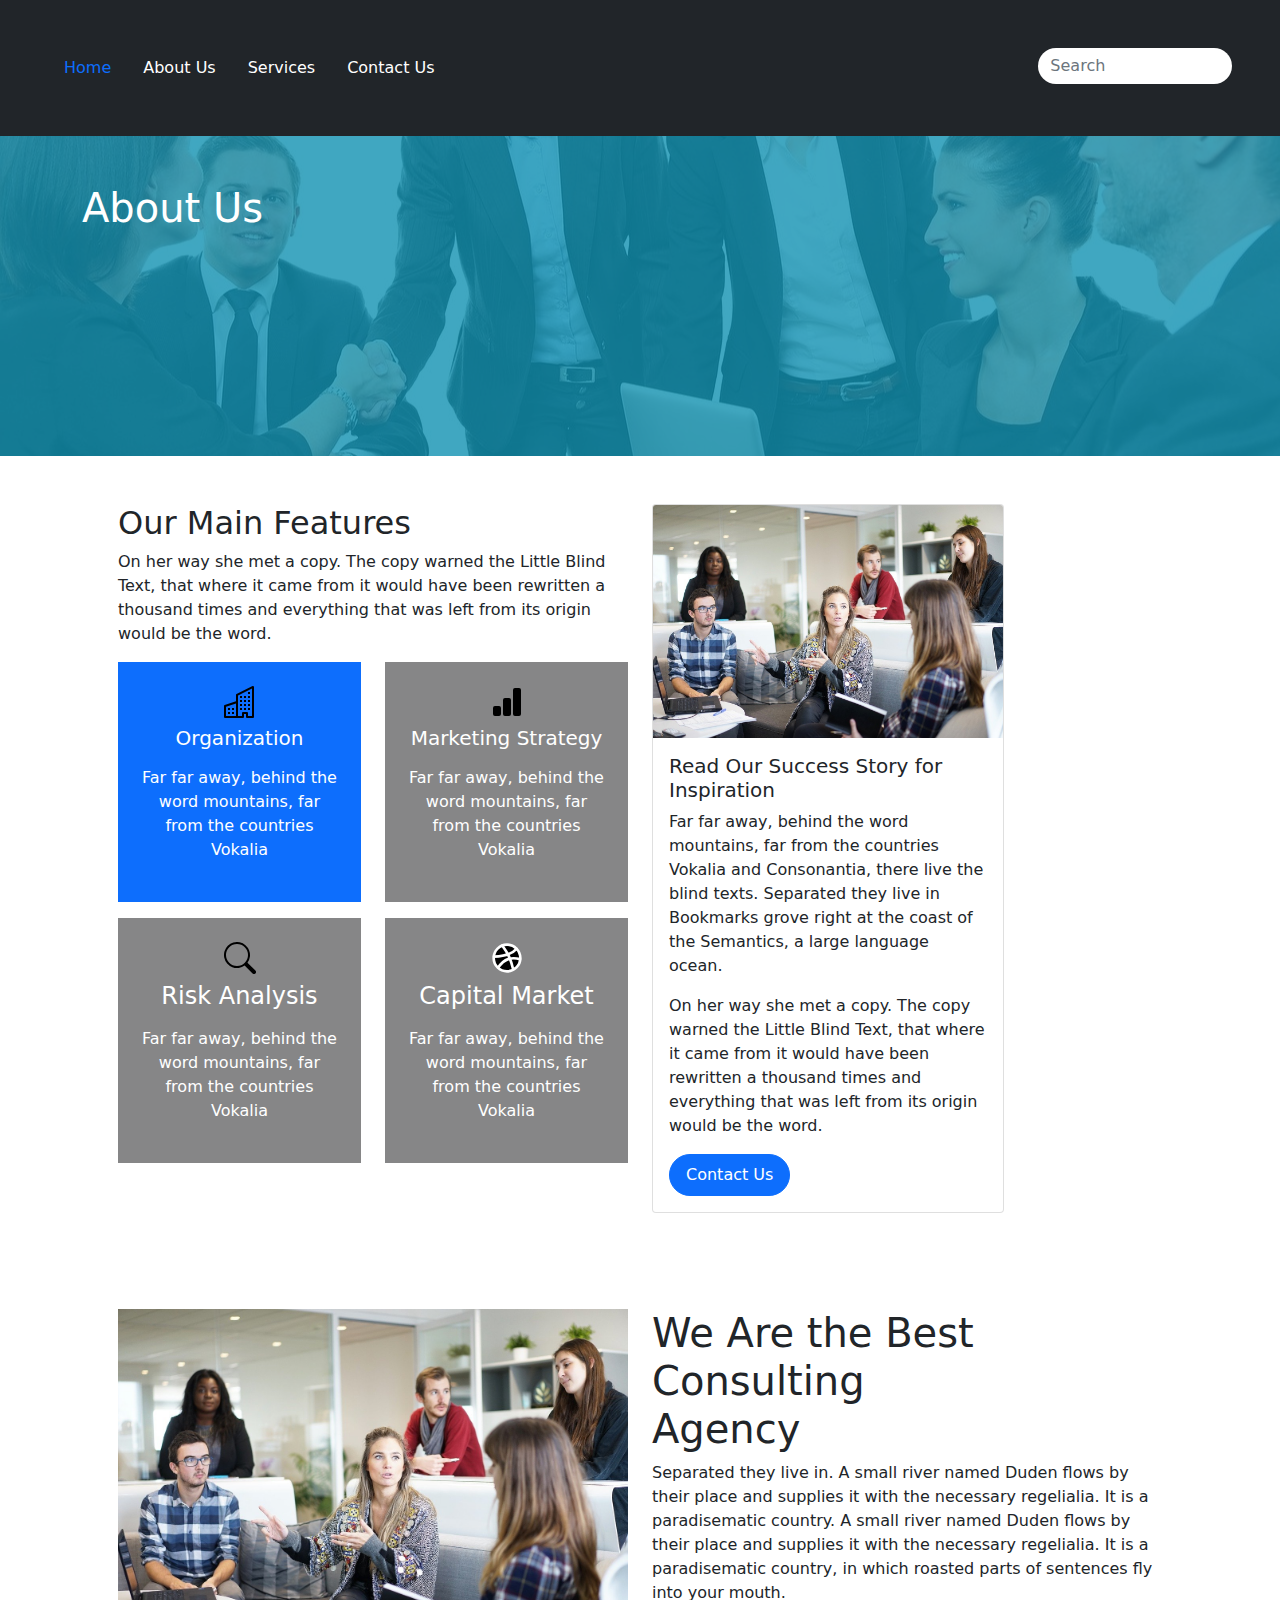
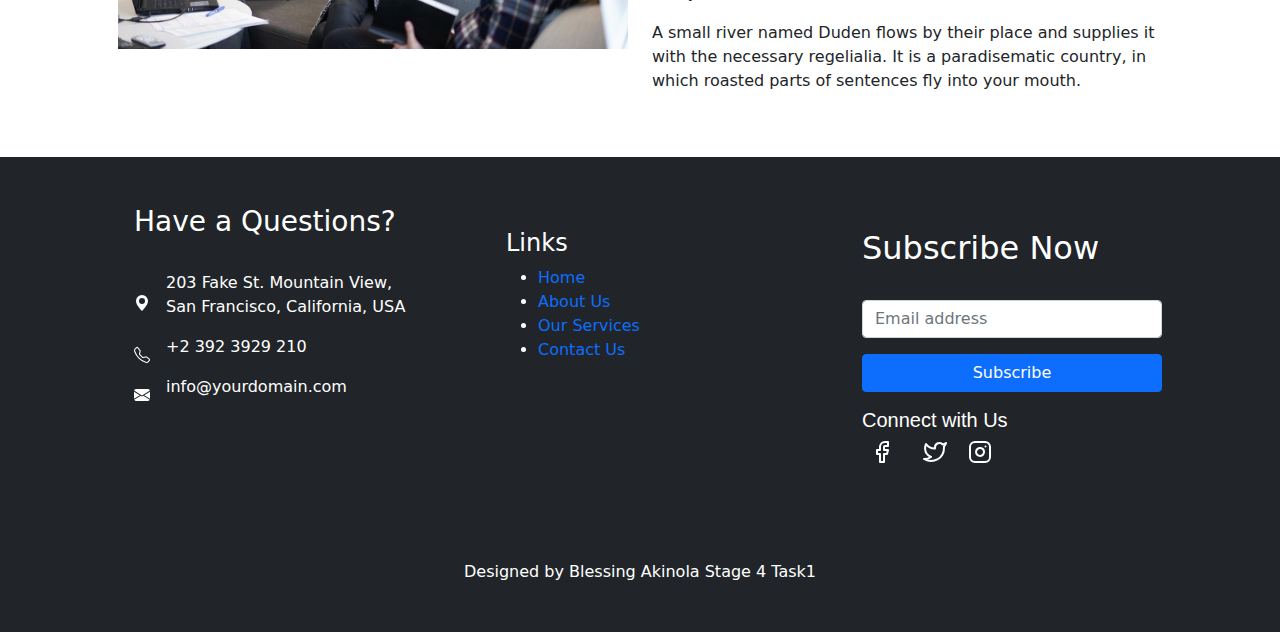
==== about.html @ a974cfd7 "Stage4 Task7" ====
<!DOCTYPE html>
<html lang="en">
<head>
    <meta charset="UTF-8">
    <meta http-equiv="X-UA-Compatible" content="IE=edge">
    <meta name="viewport" content="width=device-width, initial-scale=1.0">
    <link rel="stylesheet" href="./css/bootstrap.min.css">
    <link rel="stylesheet" href="./css/style.css">
    <title>Strakins Consult</title>
</head>
<body>
    <header>
        <div class="bg-dark d-flex p-5">
            <nav class="nav container">
              <a class="nav-link active" aria-current="page" href="index.html">Home</a>
              <a class="nav-link text-white" href="about.html">About Us</a>
              <a class="nav-link text-white" href="sevices.html">Services</a>
              <a class="nav-link text-white" href="contact.html">Contact Us</a>    
            </nav>
            <form class="">
              <input class="form-control me-2 border-0 rounded-pill" type="search" placeholder="Search" aria-label="Search">
            </form>
          </div>
    </header>
    <section class="services-hero">
        <div class="container">
          <div class="col-md-6 col-lg-6">
            <h4 class="fs-1 text-white align-middle pt-5">About Us</h4>          
          </div>
        </div>  
    </section>
    <section>
        <div class="container p-5">
            <div class="row">
              <div class="col-12 col-md-6 col-lg-6">
                <h2>Our Main Features</h2>
                <p>On her way she met a copy. The copy warned the Little Blind Text, that where it came 
                from it would have been rewritten a thousand times and everything that was left from 
                its origin would be the word.</p>
                <div class="row">
                    <div class="col-12 col-md-6 col-lg-6 pb-3">
                        <div class="bg-primary p-4 text-white text-center ">
                            <img src="./img/building.svg" alt="Office">
                            <h3 class="pt-2 fs-5">Organization</h3>
                            <p class="pt-2">Far far away, behind the word mountains, far from the countries Vokalia</p>
                        </div>
                    </div>
                    <div class="col-12 col-md-6 col-lg-6 pb-3">
                        <div class="back1 p-4 text-white text-center ">
                            <img src="./img/bar-chart-fill.svg" alt="Office">
                            <h3 class="pt-2 fs-5">Marketing Strategy</h3>
                            <p class="pt-2">Far far away, behind the word mountains, far from the countries Vokalia</p>
                        </div>
                    </div>
                </div>
                <div class="row">
                    <div class="col-12 col-md-6 col-lg-6 pb-3">
                        <div class="back1 p-4 text-white text-center ">
                            <img src="./img/search.svg" alt="Office">
                            <h3 class="pt-2 fs-4">Risk Analysis</h3>
                            <p class="pt-2">Far far away, behind the word mountains, far from the countries Vokalia</p>
                        </div>
                    </div>
                    <div class="col-12 col-md-6 col-lg-6 pb-3">
                        <div class="back1 p-4 text-white text-center ">
                            <img src="./img/dribbble.svg" alt="Office">
                            <h3 class="pt-2 fs-4">Capital Market</h3>
                            <p class="pt-2">Far far away, behind the word mountains, far from the countries Vokalia</p>
                        </div>
                    </div>
                </div>
              </div>
              <div class="col-12 col-md-6 col-lg-6"> 
                <div class="">
                    <div class="card" style="width: 22rem;">
                        <img src="./img/meeting.jpg" class="card-img-top align-center" alt="Meeting">
                        <div class="card-body">
                            <h5 class="card-title">Read Our Success Story for Inspiration</h5>
                            <p class="card-text fs-6">Far far away, behind the word mountains, far from
                            the countries Vokalia and Consonantia, there live 
                            the blind texts. Separated they live in Bookmarks 
                            grove right at  the coast of the Semantics, a large language ocean.</p>
                            <p>On her way she met a copy. The copy warned the Little Blind Text, that where it came from it would have been rewritten a thousand times and everything that was left from its origin would be the word.</p>
                            <a href="#" class="btn btn-primary rounded-pill btn-lg fs-6">Contact Us</a>
                            </div>
                          </div>
                    </div>
              </div>
          </div>
    </section> 
    <section class="container p-5">
        <div class="row">
            <div class="col-12 col-md-6 col-lg-6">
                <img src="./img/meeting.jpg" alt="" class="img-fluid">
            </div>
            <div class="col-12 col-md-6 col-lg-6">
                <h3 class="fs-1">We Are the Best Consulting <br> Agency</h3>
                <p>Separated they live in. A small river named Duden flows by their place and supplies it with the necessary regelialia. It is a paradisematic country. A small river named Duden flows by their place and supplies it with the necessary regelialia. It is a paradisematic country, in which roasted parts of sentences fly into your mouth.</p>
                <p>A small river named Duden flows by their place and supplies it with the necessary regelialia. It is a paradisematic country, in which roasted parts of sentences fly into your mouth.</p>
            </div>
        </div>
    </section>
    <footer class="bg-dark">
        <div class="container p-5">
          <div class="row">
            <div class="col-12 col-md-4 col-lg-4 text-white mx-3">
              <h3 class="pb-4">Have a Questions?</h3>
              <div class="d-flex">
                <img src="./img/locator.svg" alt="" class="img-fliud">
                <p class="mx-3 fs-6">	203 Fake St. Mountain View, <br> San Francisco, California, USA</p>
              </div>
              <div class="d-flex ">
                <img src="./img/telephone.svg" alt="" class="img-fliud">
                <p class="mx-3 fs-6">+2 392 3929 210</p>
              </div>
              <div class="d-flex">
                <img src="./img/email2.svg" alt="" class="img-fliud">
                <p class="mx-3 fs-6">	info@yourdomain.com</p>
              </div>
            </div>
            <div class="col-12 col-md-4 col-lg-4 text-white pt-4">
              <h4>Links</h4>
              <ul class="">
                <li><a href="index.html" class="text-decoration-none">Home</a></li>
                <li><a href="about.html" class="text-decoration-none">About Us</a></li>
                <li><a href="sevices.html"class="text-decoration-none">Our Services</a></li>
                <li><a href="contact.html" class="text-decoration-none">Contact Us</a></li>
              </ul>
            </div>
            <div class="col pt-4">
              <h3 class="text-white fs-2">Subscribe Now</h3>
              <form>
                <div class="mb-3">
                  <label for="exampleInputEmail1" class="form-label"></label>
                  <input type="email" class="form-control" id="exampleInputEmail1" aria-describedby="emailHelp" placeholder="Email address">
                 </div>
                <button type="submit" class="btn btn-primary w-100">Subscribe</button>
              </form>
              <div class="socail-icons">
                 <div class="pt-3">
                     <h5 class="text-white fonts"> Connect with Us</h5>
                 </div>
                 <div>
                    <img src="./img/facebook.svg" alt="facebook" class="mx-2">
                    <img src="./img/twitter.svg" alt="twitter" class="mx-3">
                    <img src="./img/instagram.svg" alt="instagram">
                 </div> 
            </div>
            </div>
          </div>
        </div>
        <div class="container text-center p-5">
          <a href="#" class="text-decoration-none text-white fs-6">Designed by Blessing Akinola Stage 4 Task1</a>
        </div>
      </footer>

</body>
---- css/style.css ----
*{
    margin: 0;
    padding: 0;
    box-sizing: border-box;
}



.hero {
    background-image: url(../img/consult2.jpg);
    background-position: center;
    background-repeat: no-repeat;
    background-size: cover;
}
.services-hero {
    background-image: url(../img/people4.jpg);
    box-shadow: inset 0 0 0 2000px rgba(16, 145, 177, 0.8);
    background-position: center;
    background-repeat: no-repeat;
    background-size: cover;
    height: 20rem;
}
.hero-text {
    padding-top: 8rem;
}
.button {
    padding: 10px 30px;
    margin-top: 1rem;
}

.main-features {
    padding: 7rem;
}
.back1{
    background-color: #19191a86;
}
.back1:hover {
    background-color: #0D6EFD;
    color: white;
}
.base1 {
    width: 70%;
}

.testimony {
    background-image: url(../img/meeting3.jpg);
    box-shadow: inset 0 0 0 2000px rgba(50, 19, 190, 0.5);
    background-position: center;
    background-repeat: no-repeat;
    background-size: cover;
    
}
.change-my-color {
    fill: #0D6EFD;
}
.back2{
    background-color: white;
    
}
.back2:hover {
    background-color: #0D6EFD;
    color: white;
    fill: red;
    
}
.fonts {
    font-family: 'Lucida Sans', 'Lucida Sans Regular', 'Lucida Grande', 'Lucida Sans Unicode', Geneva, Verdana, sans-serif;
}
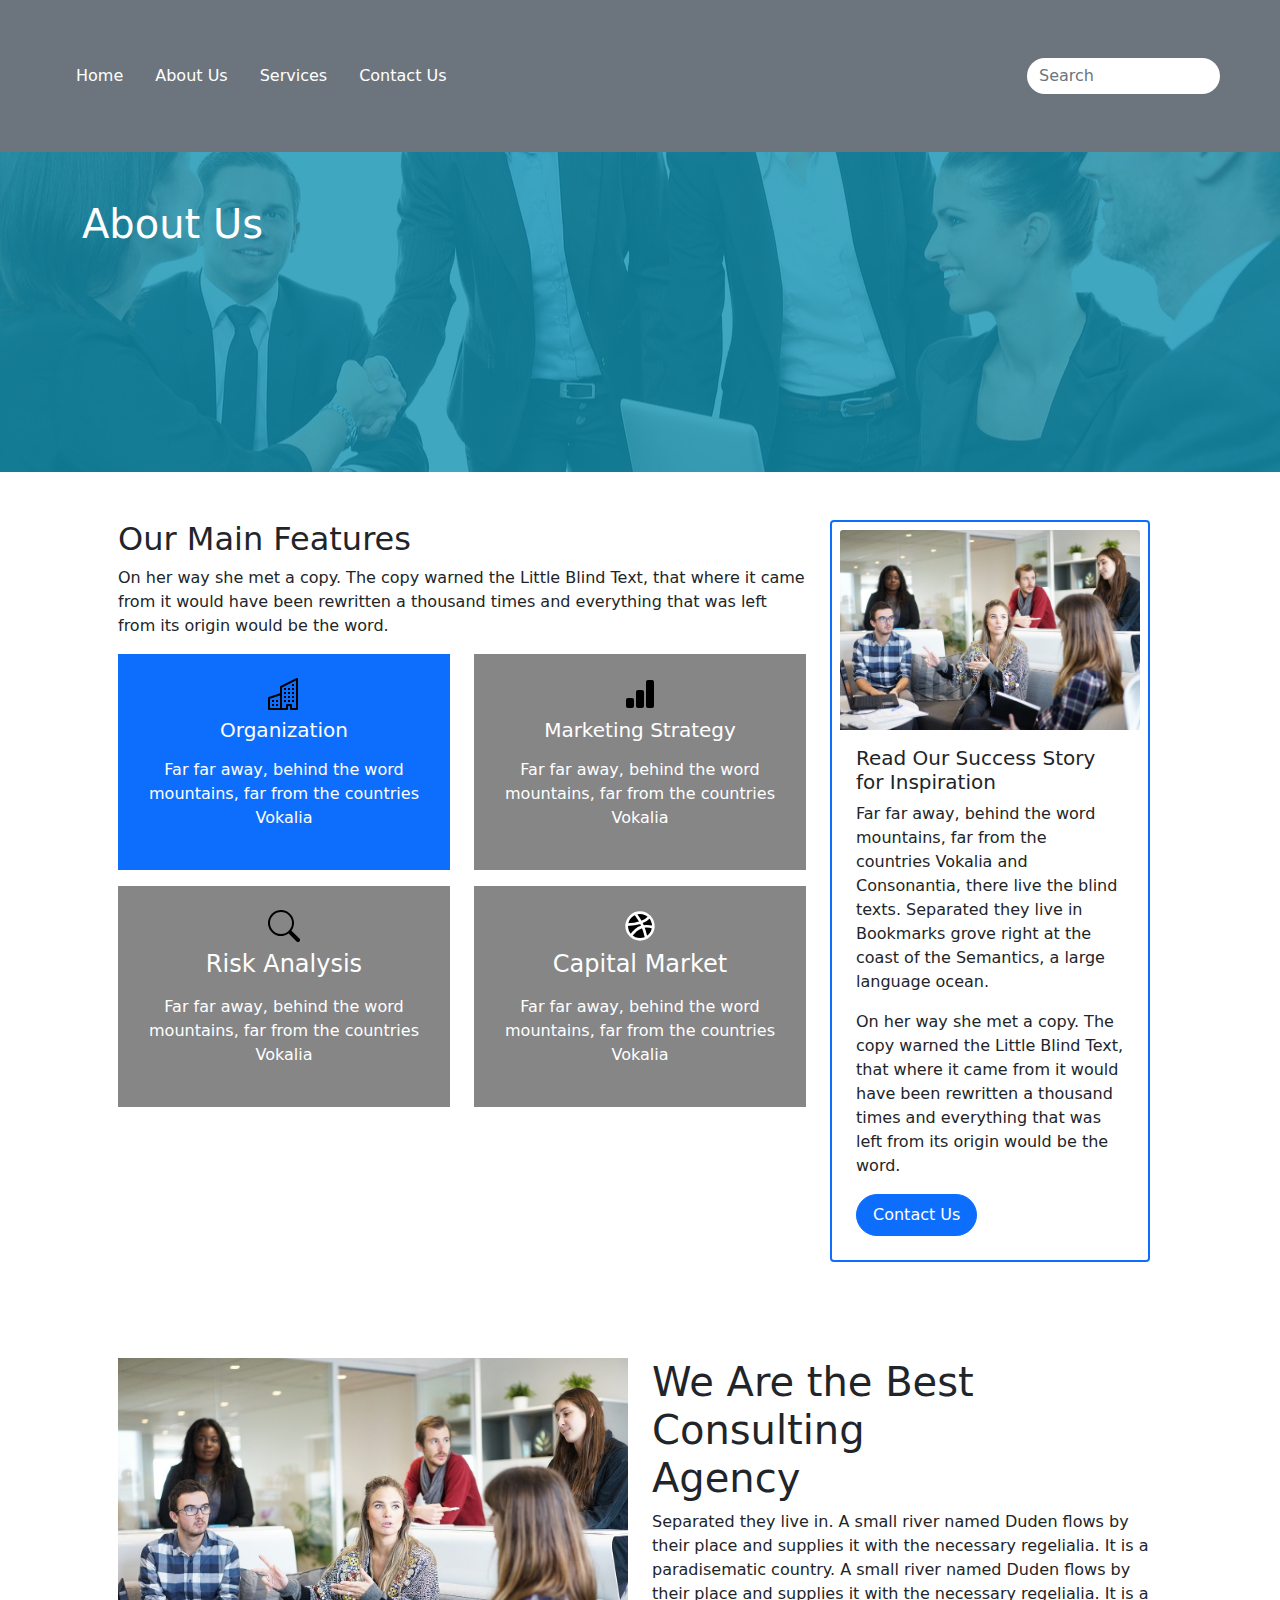
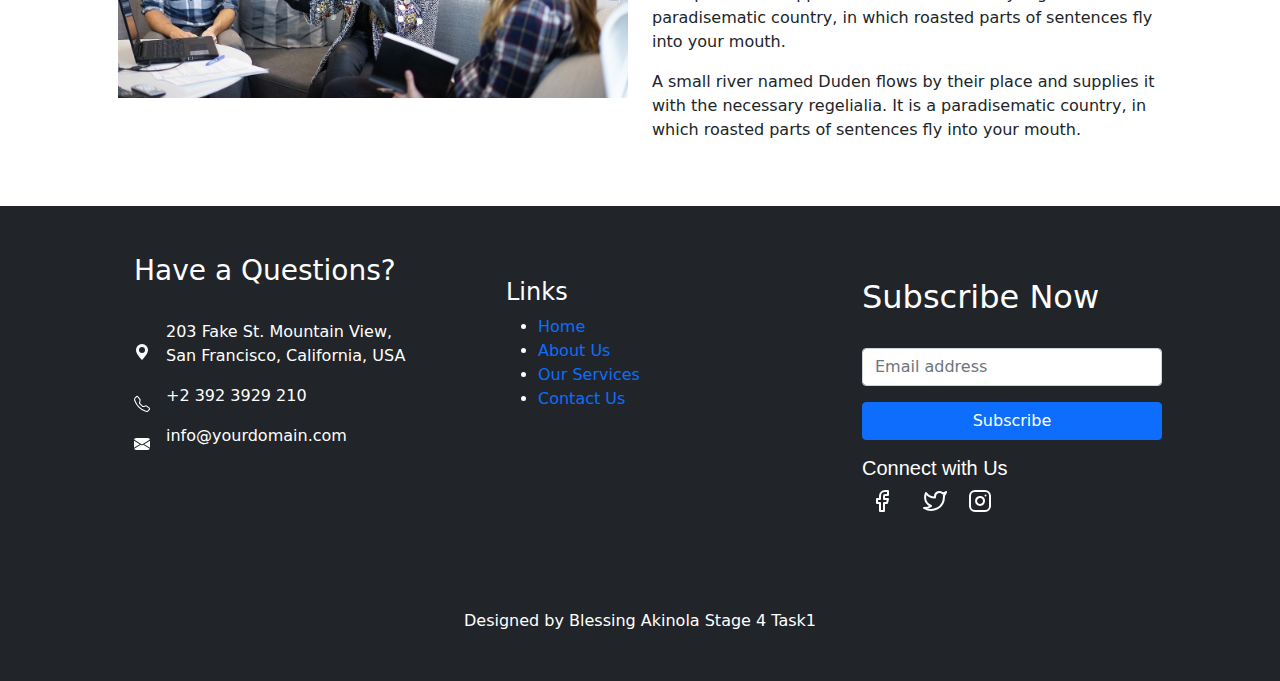
==== commit 3bbaf7ff: "Update about.html" ====
--- a/about.html
+++ b/about.html
@@ -10,17 +10,28 @@
 </head>
 <body>
     <header>
-        <div class="bg-dark d-flex p-5">
-            <nav class="nav container">
-              <a class="nav-link active" aria-current="page" href="index.html">Home</a>
-              <a class="nav-link text-white" href="about.html">About Us</a>
-              <a class="nav-link text-white" href="sevices.html">Services</a>
-              <a class="nav-link text-white" href="contact.html">Contact Us</a>    
-            </nav>
-            <form class="">
-              <input class="form-control me-2 border-0 rounded-pill" type="search" placeholder="Search" aria-label="Search">
-            </form>
-          </div>
+        <div class="bg-secondary p-5">
+        <nav class="navbar navbar-expand-lg navbar-light">
+            <div class="container-fluid">
+                <button type="button" class="navbar-toggler bg-light" data-bs-toggle="collapse" data-bs-target="#navbarCollapse">
+                    <span class="navbar-toggler-icon"></span>
+                </button>
+                <div class="collapse navbar-collapse" id="navbarCollapse">
+                    <nav class="nav container">
+                        <a class="nav-link text-white" aria-current="page" href="index.html">Home</a>
+                        <a class="nav-link text-white" href="about.html">About Us</a>
+                        <a class="nav-link text-white" href="sevices.html">Services</a>
+                        <a class="nav-link text-white" href="contact.html">Contact Us</a>    
+                    </nav>
+                    <div>
+                        <form class="">
+                            <input class="form-control me-2 border-0 rounded-pill" type="search" placeholder="Search" aria-label="Search">
+                        </form>
+                    </div>
+                </div>
+            </div>
+         </nav>
+      </div>
     </header>
     <section class="services-hero">
         <div class="container">
@@ -32,7 +43,7 @@
     <section>
         <div class="container p-5">
             <div class="row">
-              <div class="col-12 col-md-6 col-lg-6">
+              <div class="col-12 col-md-8 col-lg-8">
                 <h2>Our Main Features</h2>
                 <p>On her way she met a copy. The copy warned the Little Blind Text, that where it came 
                 from it would have been rewritten a thousand times and everything that was left from 
@@ -70,9 +81,9 @@
                     </div>
                 </div>
               </div>
-              <div class="col-12 col-md-6 col-lg-6"> 
+              <div class="col-12 col-md-4 col-lg-4"> 
                 <div class="">
-                    <div class="card" style="width: 22rem;">
+                    <div class="card border-2 border-primary p-2" style="width: 20rem;">
                         <img src="./img/meeting.jpg" class="card-img-top align-center" alt="Meeting">
                         <div class="card-body">
                             <h5 class="card-title">Read Our Success Story for Inspiration</h5>
@@ -81,7 +92,7 @@
                             the blind texts. Separated they live in Bookmarks 
                             grove right at  the coast of the Semantics, a large language ocean.</p>
                             <p>On her way she met a copy. The copy warned the Little Blind Text, that where it came from it would have been rewritten a thousand times and everything that was left from its origin would be the word.</p>
-                            <a href="#" class="btn btn-primary rounded-pill btn-lg fs-6">Contact Us</a>
+                            <a href="contact.html" class="btn btn-primary rounded-pill btn-lg fs-6">Contact Us</a>
                             </div>
                           </div>
                     </div>
@@ -153,5 +164,5 @@
           <a href="#" class="text-decoration-none text-white fs-6">Designed by Blessing Akinola Stage 4 Task1</a>
         </div>
       </footer>
-
-</body>+         <script src="./js/bootstrap.min.js"></script>
+</body>
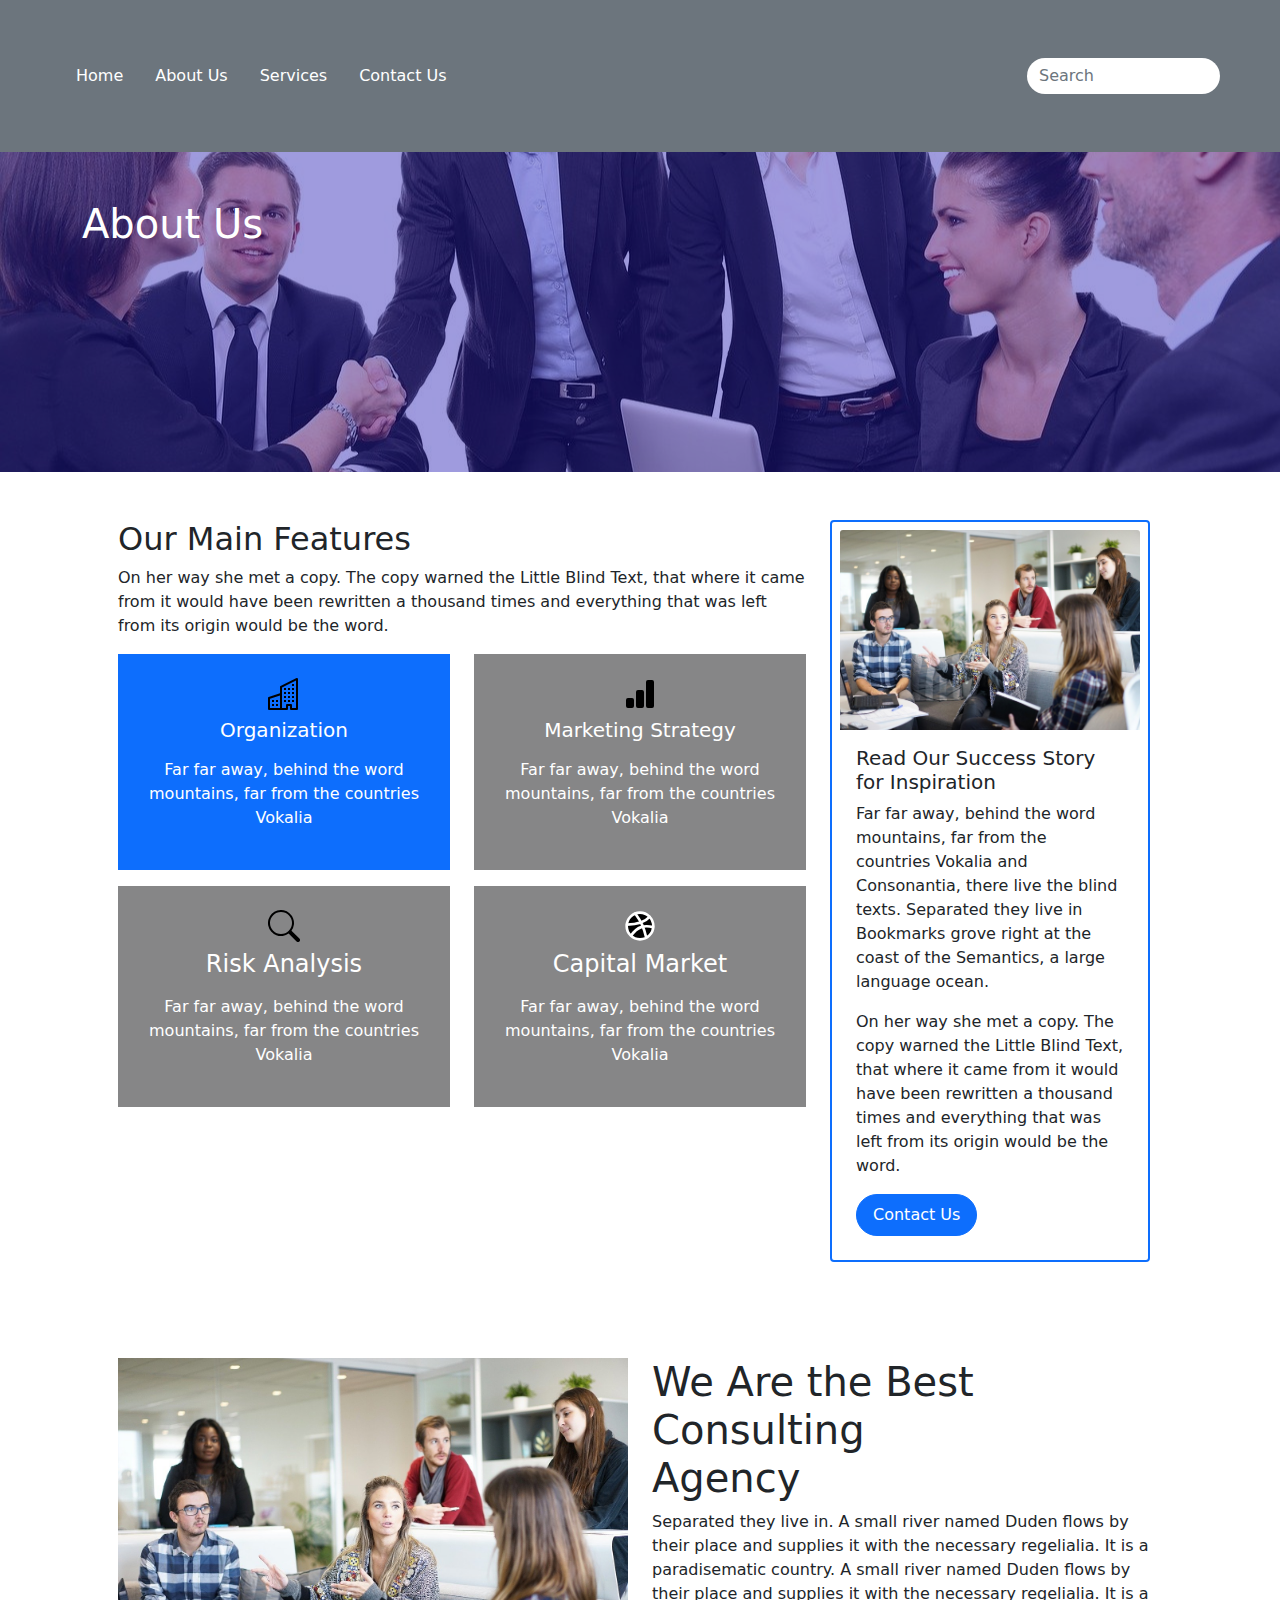
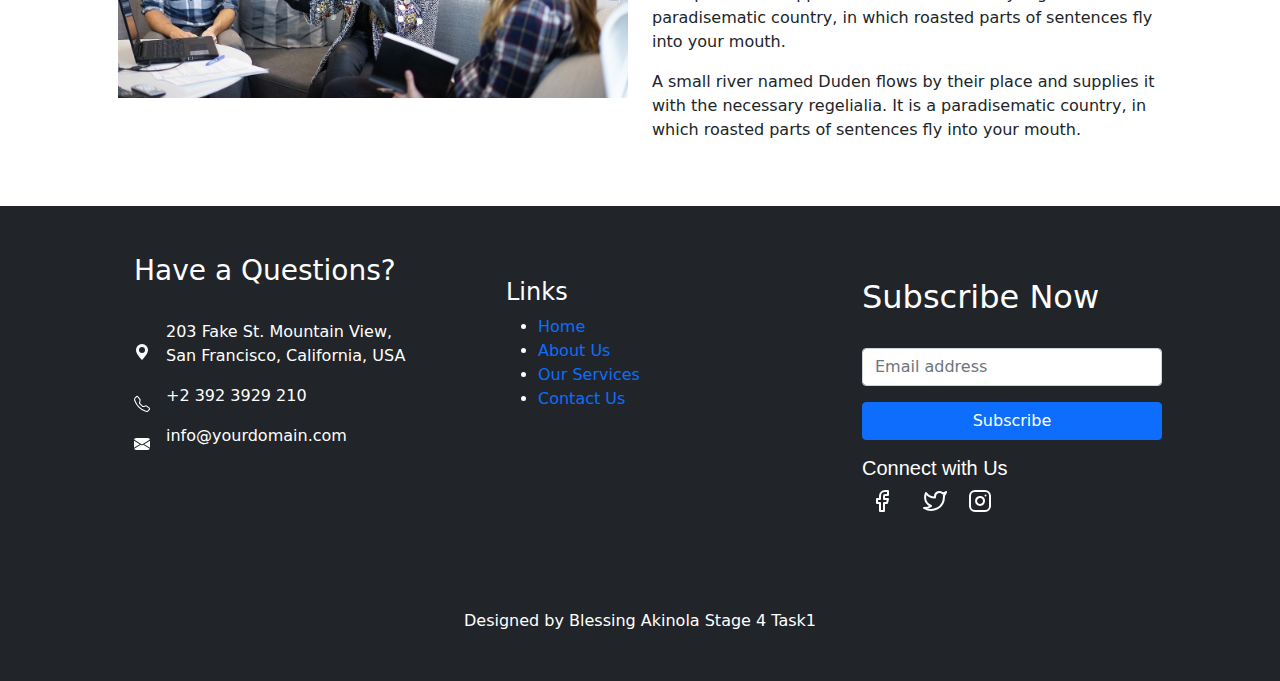
==== commit a24b7582: "second commit" ====
--- a/about.html
+++ b/about.html
@@ -10,7 +10,7 @@
 </head>
 <body>
     <header>
-        <div class="bg-secondary p-5">
+      <div class="bg-secondary p-5">
         <nav class="navbar navbar-expand-lg navbar-light">
             <div class="container-fluid">
                 <button type="button" class="navbar-toggler bg-light" data-bs-toggle="collapse" data-bs-target="#navbarCollapse">
@@ -30,7 +30,7 @@
                     </div>
                 </div>
             </div>
-         </nav>
+        </nav>
       </div>
     </header>
     <section class="services-hero">
@@ -164,5 +164,5 @@
           <a href="#" class="text-decoration-none text-white fs-6">Designed by Blessing Akinola Stage 4 Task1</a>
         </div>
       </footer>
-         <script src="./js/bootstrap.min.js"></script>
+      <script src="./js/bootstrap.min.js"></script>
 </body>
--- a/css/style.css
+++ b/css/style.css
@@ -8,13 +8,14 @@
 
 .hero {
     background-image: url(../img/consult2.jpg);
+    box-shadow: inset 0 0 0 2000px rgba(23, 24, 24, 0.63);
     background-position: center;
     background-repeat: no-repeat;
     background-size: cover;
 }
 .services-hero {
     background-image: url(../img/people4.jpg);
-    box-shadow: inset 0 0 0 2000px rgba(16, 145, 177, 0.8);
+    box-shadow: inset 0 0 0 2000px rgba(27, 16, 177, 0.418);
     background-position: center;
     background-repeat: no-repeat;
     background-size: cover;
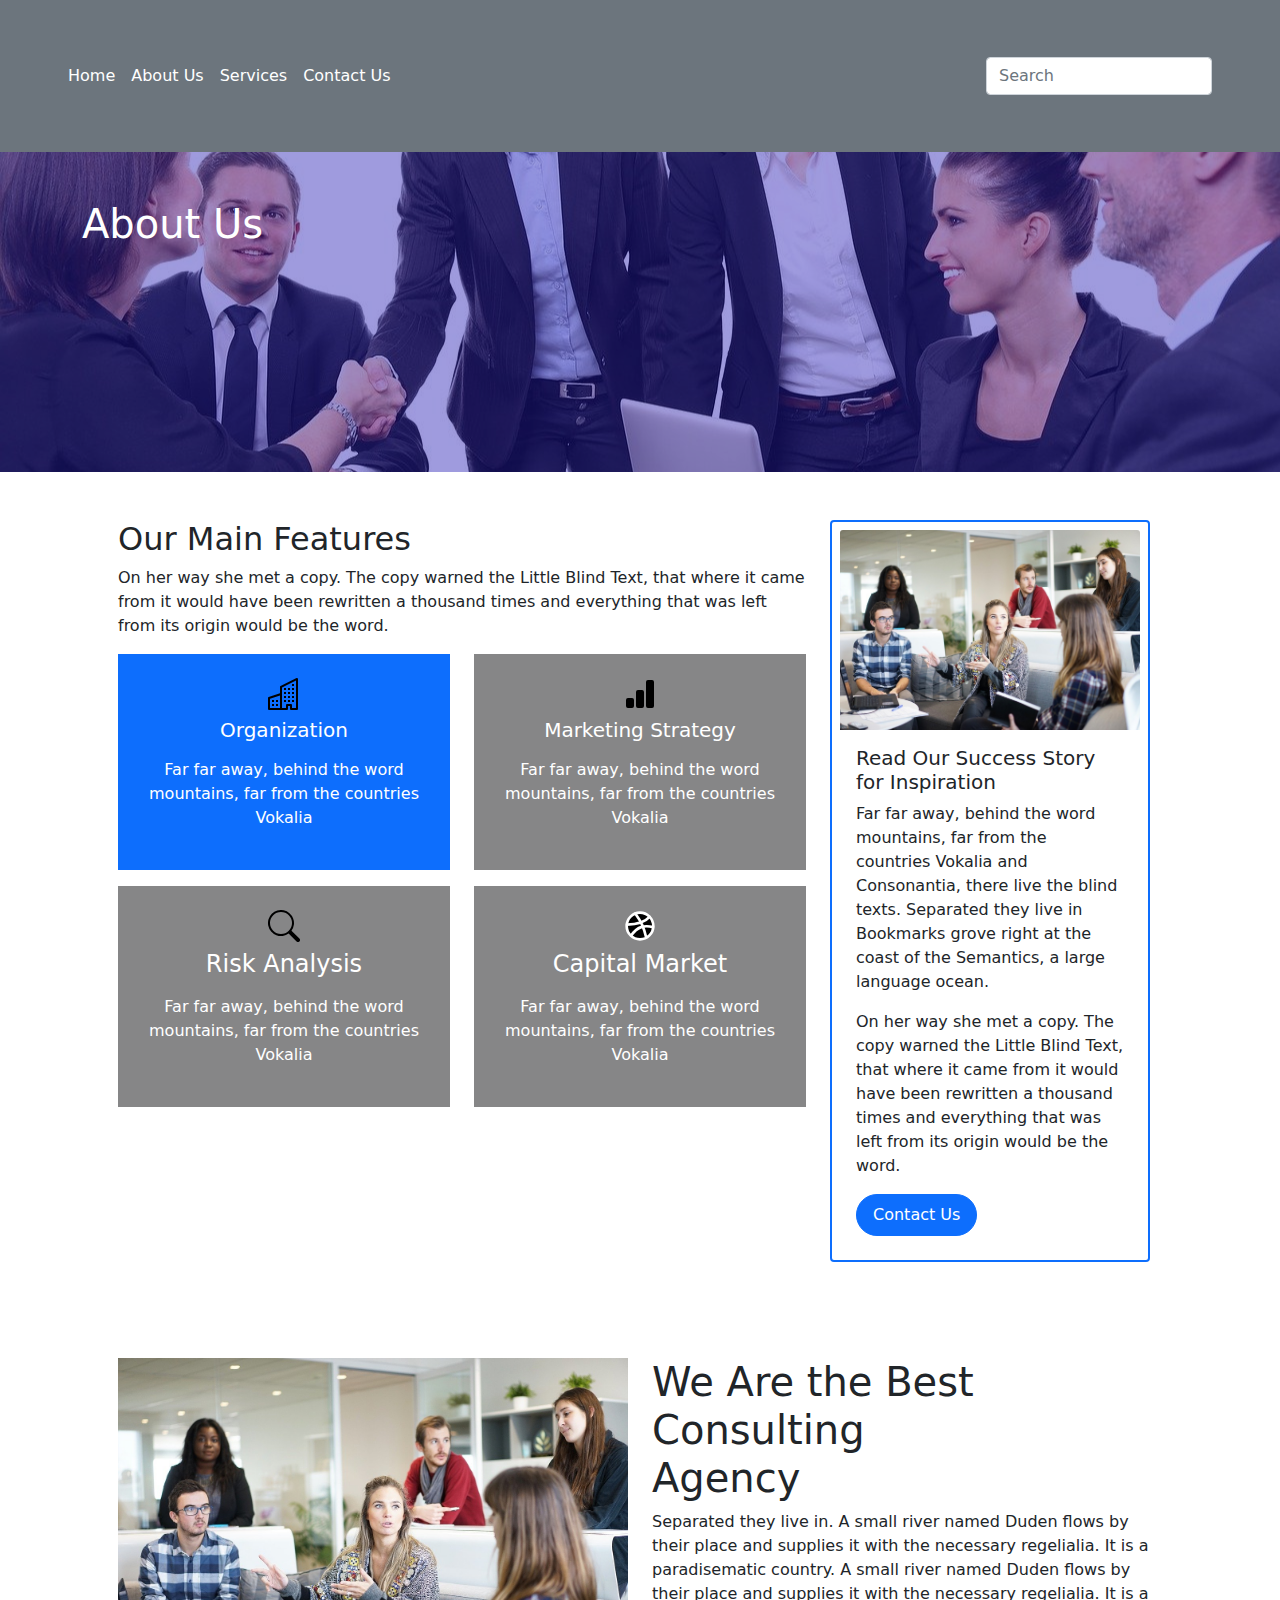
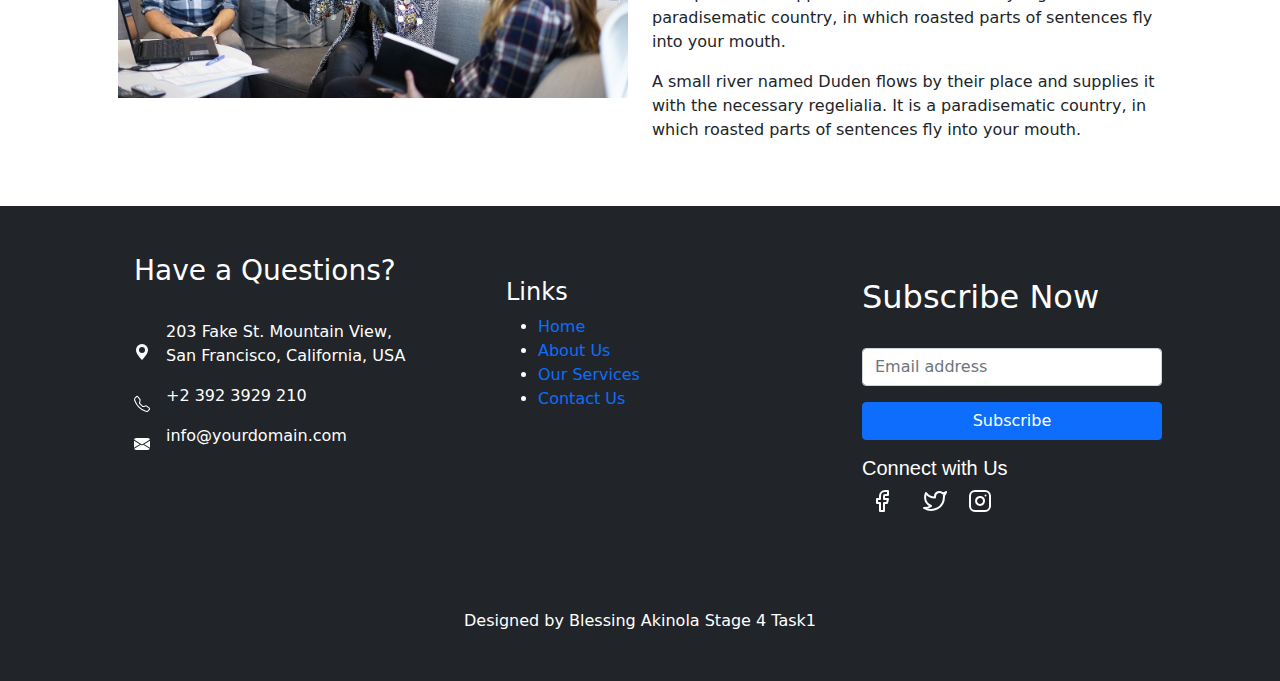
==== commit 931475df: "nav-bar correction" ====
--- a/about.html
+++ b/about.html
@@ -9,30 +9,28 @@
     <title>Strakins Consult</title>
 </head>
 <body>
-    <header>
-      <div class="bg-secondary p-5">
-        <nav class="navbar navbar-expand-lg navbar-light">
-            <div class="container-fluid">
-                <button type="button" class="navbar-toggler bg-light" data-bs-toggle="collapse" data-bs-target="#navbarCollapse">
-                    <span class="navbar-toggler-icon"></span>
-                </button>
-                <div class="collapse navbar-collapse" id="navbarCollapse">
-                    <nav class="nav container">
-                        <a class="nav-link text-white" aria-current="page" href="index.html">Home</a>
-                        <a class="nav-link text-white" href="about.html">About Us</a>
-                        <a class="nav-link text-white" href="sevices.html">Services</a>
-                        <a class="nav-link text-white" href="contact.html">Contact Us</a>    
-                    </nav>
-                    <div>
-                        <form class="">
-                            <input class="form-control me-2 border-0 rounded-pill" type="search" placeholder="Search" aria-label="Search">
-                        </form>
-                    </div>
+  <header>
+    <div class="container-fluid p-5 bg-secondary">
+      <nav class="navbar navbar-expand-lg navbar-dark">
+        <div class="container-fluid">
+            <button type="button" class="navbar-toggler" data-bs-toggle="collapse" data-bs-target="#navbarCollapse2">
+                <span class="navbar-toggler-icon"></span>
+            </button>
+            <div class="collapse navbar-collapse" id="navbarCollapse2">
+                <div class="navbar-nav">
+                  <a class="nav-link text-white" aria-current="page" href="index.html">Home</a>
+                  <a class="nav-link text-white" href="about.html">About Us</a>
+                  <a class="nav-link text-white" href="sevices.html">Services</a>
+                  <a class="nav-link text-white" href="contact.html">Contact Us</a>
                 </div>
+                <form class="d-flex ms-auto">
+                    <input type="text" class="form-control me-sm-2" placeholder="Search">
+                  </form>
             </div>
-        </nav>
-      </div>
-    </header>
+        </div>        
+      </nav>
+    </div>
+  </header>
     <section class="services-hero">
         <div class="container">
           <div class="col-md-6 col-lg-6">
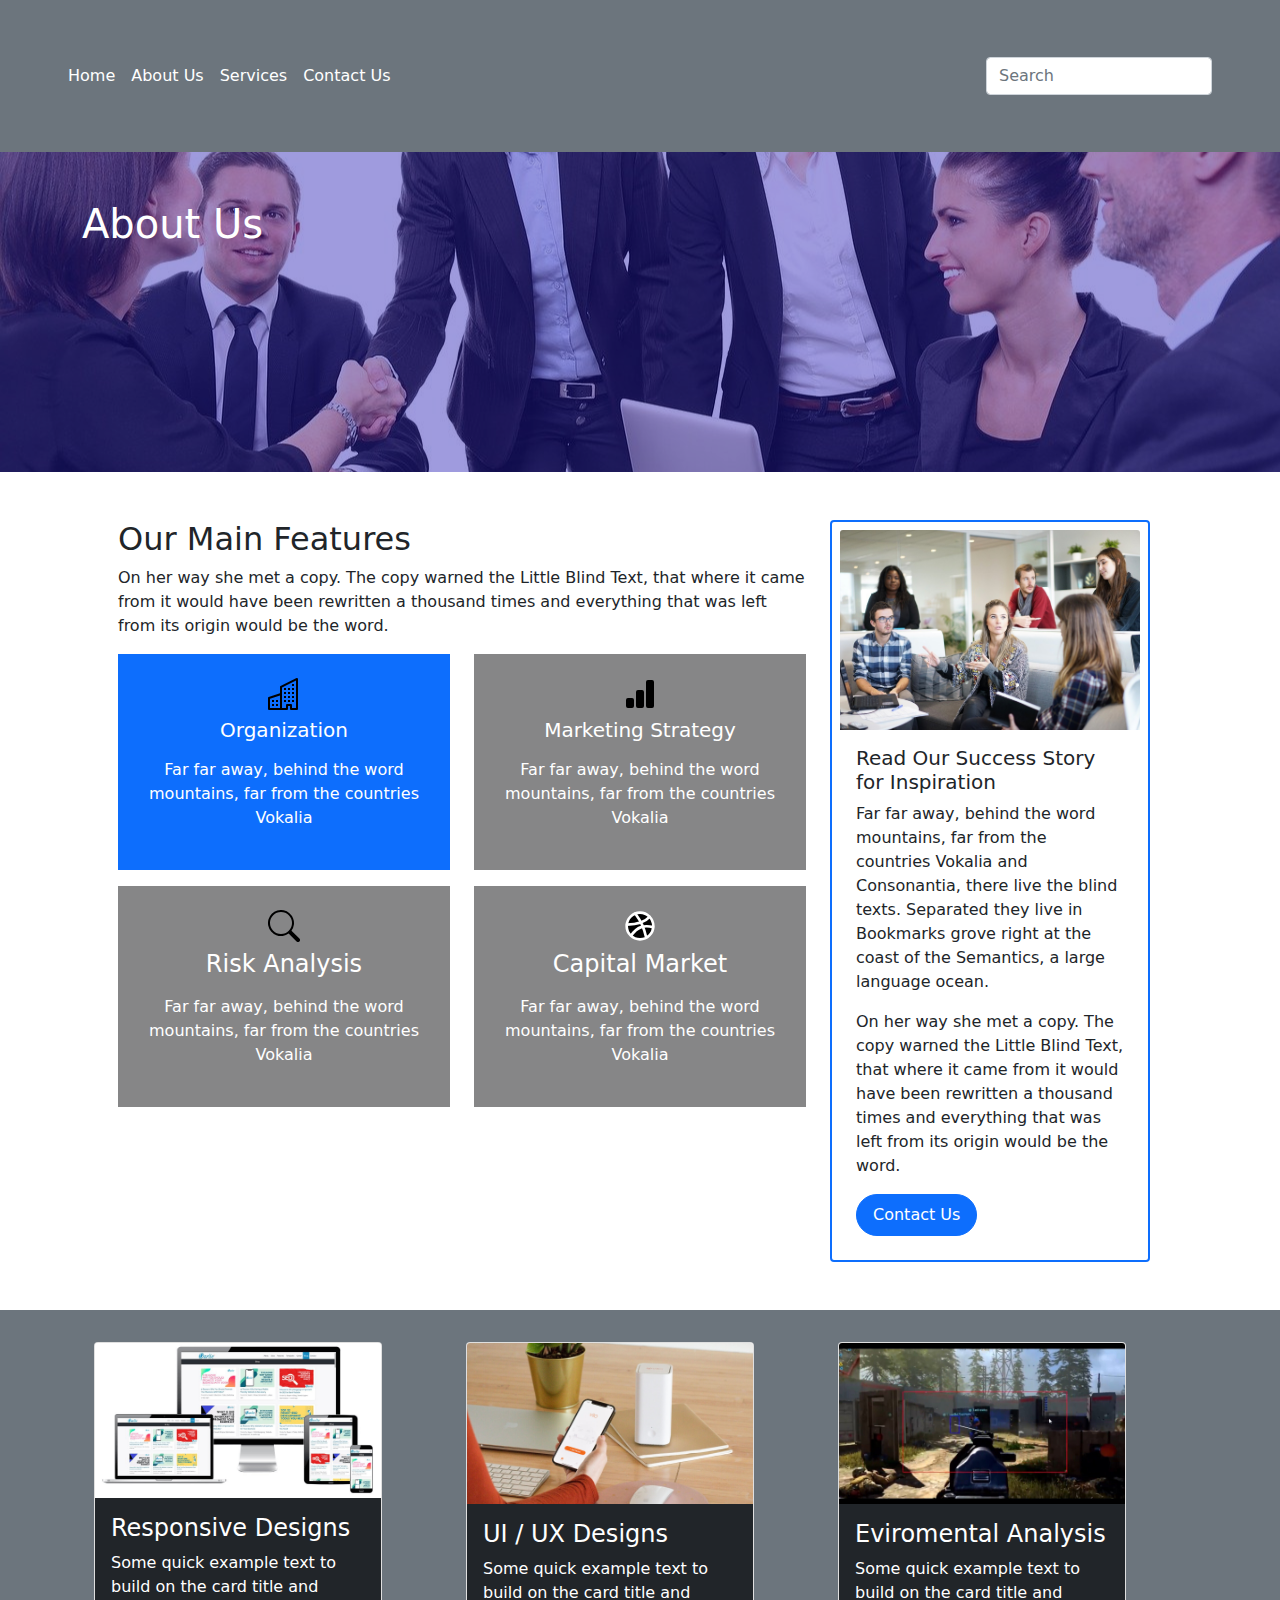
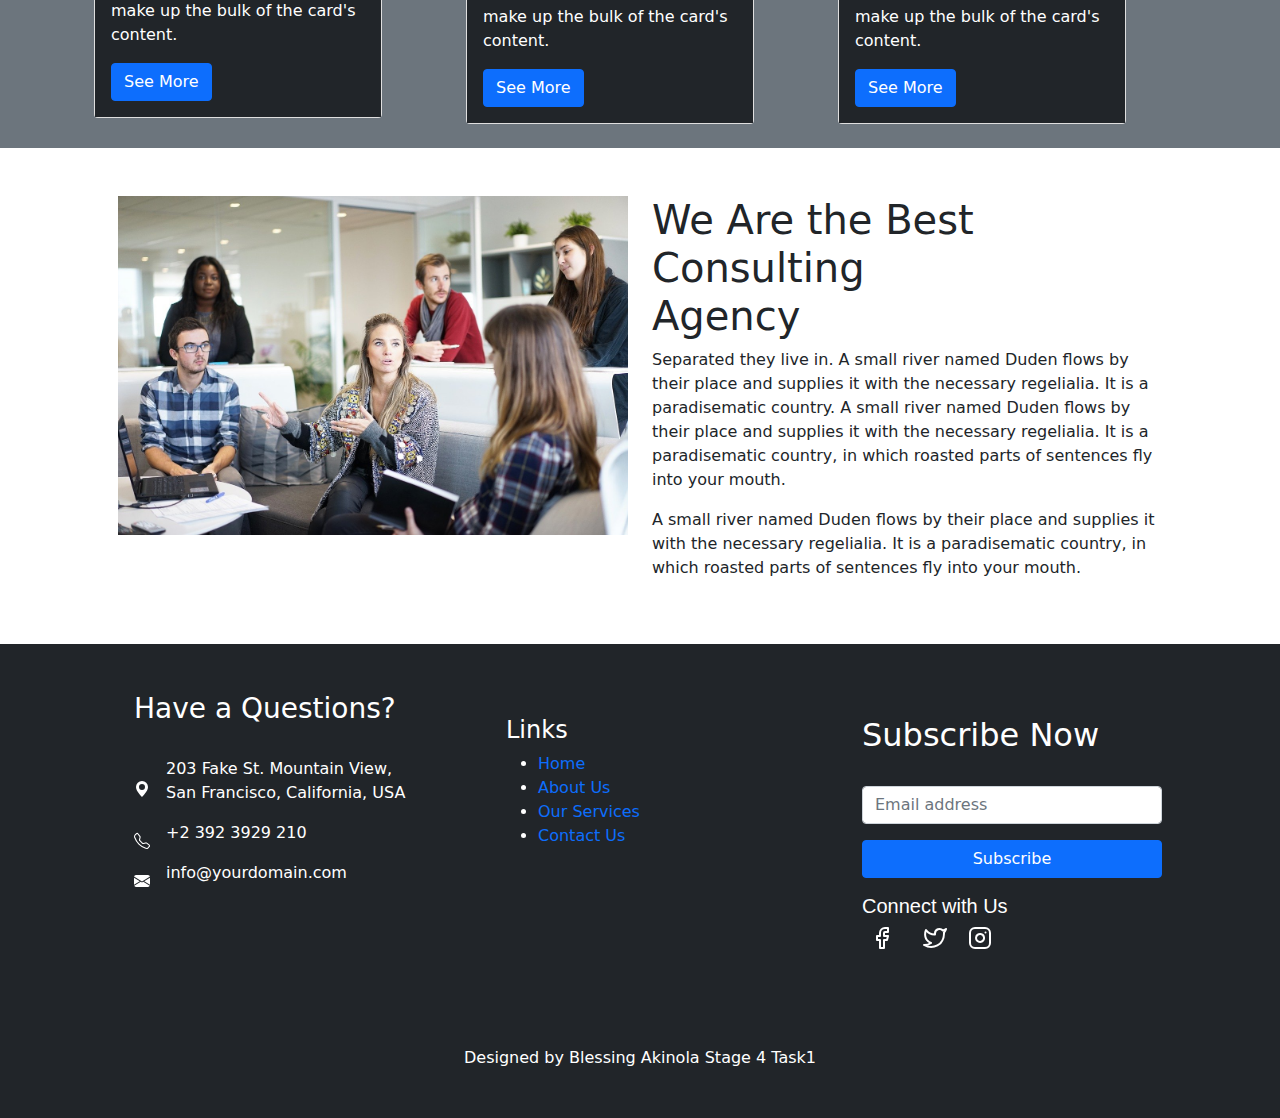
==== commit 9b23363e: "page update" ====
--- a/about.html
+++ b/about.html
@@ -97,6 +97,42 @@
               </div>
           </div>
     </section> 
+    <section class="bg-secondary">
+      <div class="container p-4">
+        <div class="row">
+          <div class="col-12 col-md-4 col-lg-4 pt-2">
+            <div class="card" style="width: 18rem;">
+              <img src="./img/responsive 2.png" class="card-img-top" alt="...">
+              <div class="card-body bg-dark">
+                <h5 class="card-title text-white fs-4"> Responsive Designs</h5>
+                <p class="card-text text-white fs-6">Some quick example text to build on the card title and make up the bulk of the card's content.</p>
+                <a href="sevices.html" class="btn btn-primary">See More</a>
+              </div>
+            </div>
+          </div>
+          <div class="col-12 col-md-4 col-lg-4 pt-2">
+            <div class="card" style="width: 18rem;">
+              <img src="./img/phone.jpg" class="card-img-top" alt="...">
+              <div class="card-body bg-dark">
+                <h5 class="card-title text-white fs-4">UI / UX Designs</h5>
+                <p class="card-text text-white fs-6">Some quick example text to build on the card title and make up the bulk of the card's content.</p>
+                <a href="sevices.html" class="btn btn-primary">See More</a>
+              </div>
+            </div>
+          </div>
+          <div class="col-12 col-md-4 col-lg-4 pt-2">
+            <div class="card" style="width: 18rem;">
+              <img src="./img/enviroment.jpg" class="card-img-top" alt="enviroment">
+              <div class="card-body bg-dark">
+                <h5 class="card-title text-white fs-4"> Eviromental Analysis</h5>
+                <p class="card-text text-white fs-6">Some quick example text to build on the card title and make up the bulk of the card's content.</p>
+                <a href="sevices.html" class="btn btn-primary">See More</a>
+              </div>
+            </div>
+          </div>
+        </div>
+      </div>
+    </section>
     <section class="container p-5">
         <div class="row">
             <div class="col-12 col-md-6 col-lg-6">
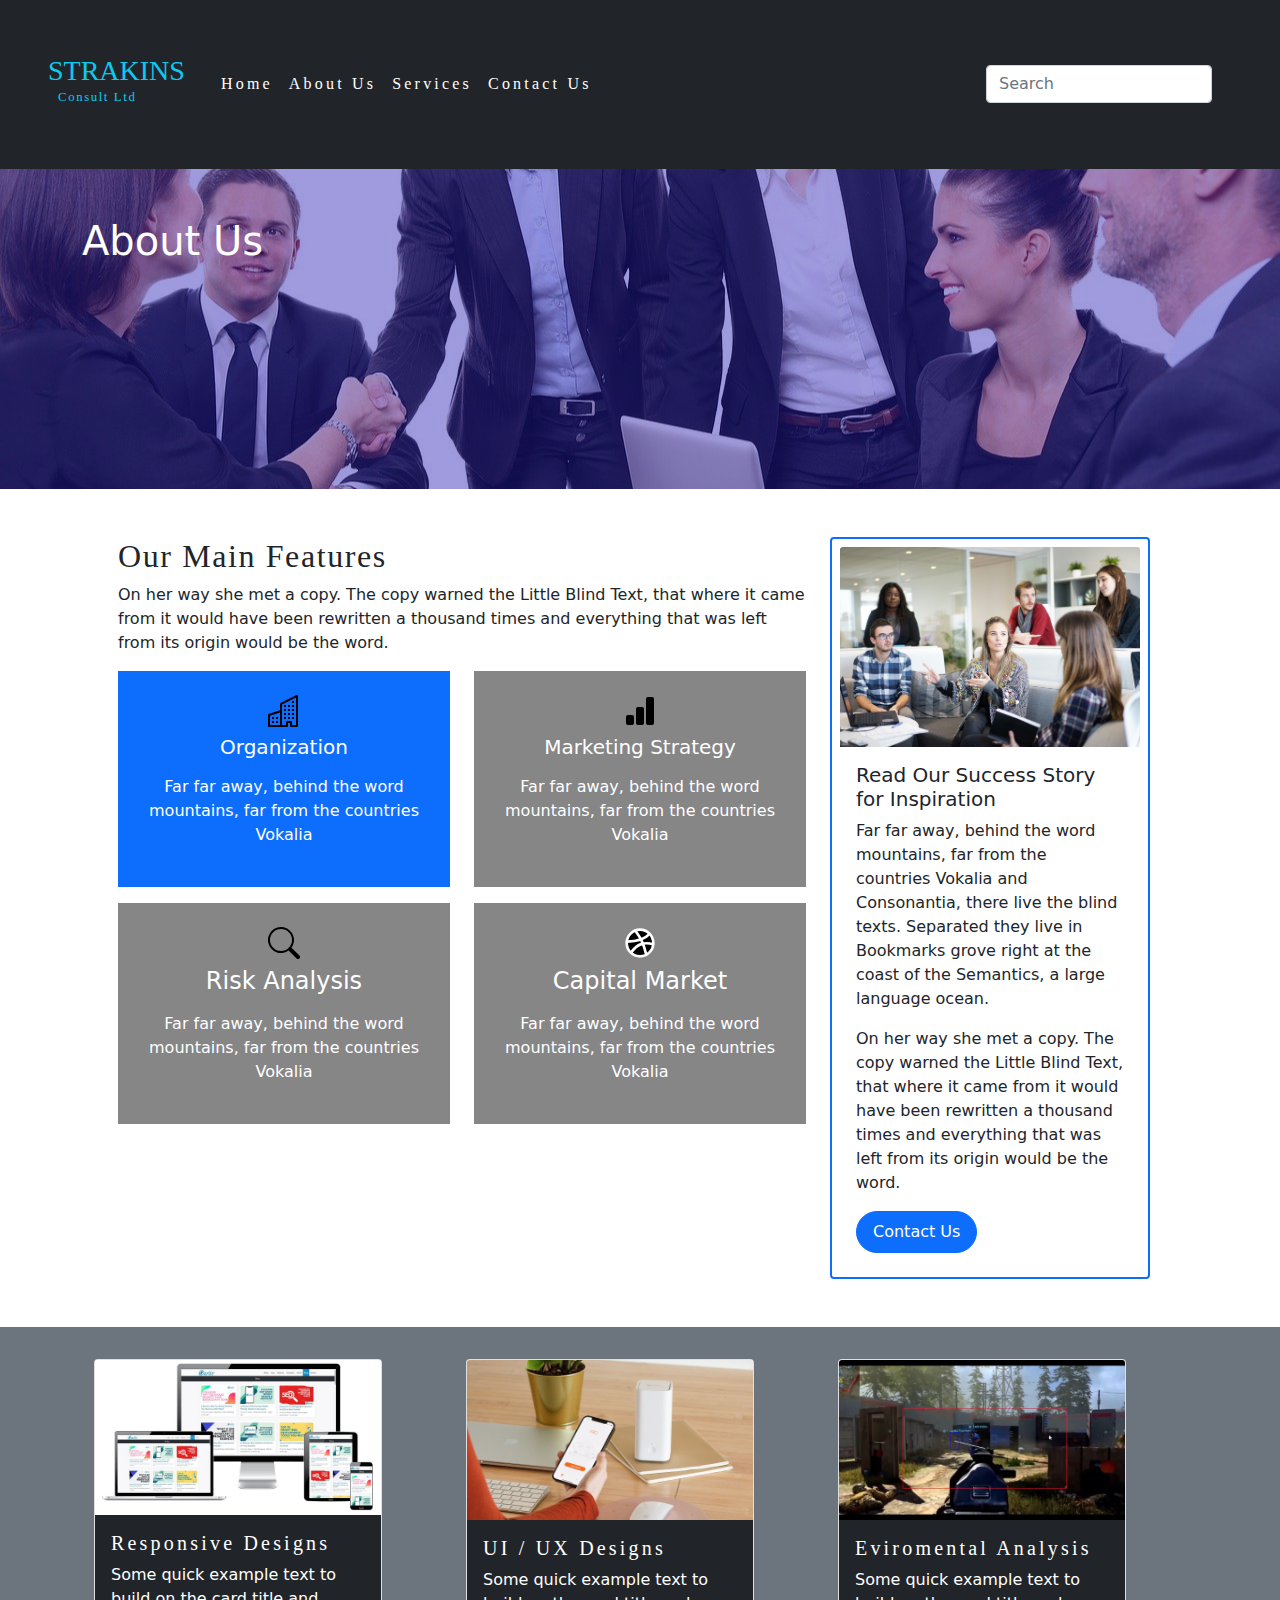
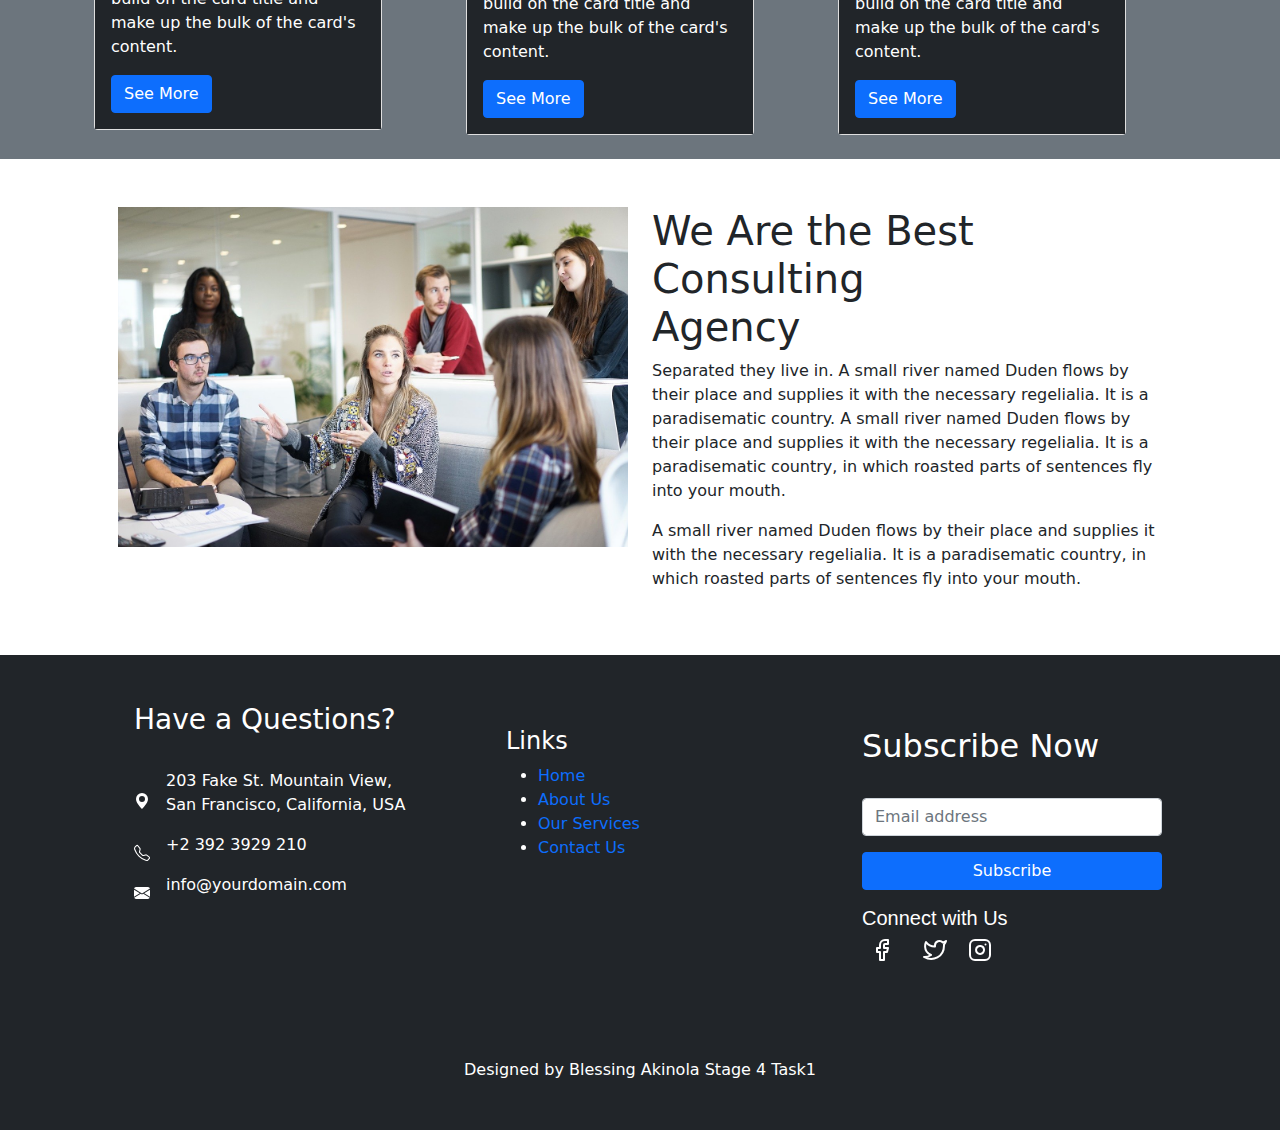
==== commit ec0384ff: "recent update" ====
--- a/about.html
+++ b/about.html
@@ -10,14 +10,15 @@
 </head>
 <body>
   <header>
-    <div class="container-fluid p-5 bg-secondary">
+    <div class="container-fluid p-5 bg-dark">
       <nav class="navbar navbar-expand-lg navbar-dark">
+        <a class="navbar-brand navi-text1 fs-3 text-info" href="#">STRAKINS<br><span class="navi-text text-info">Consult Ltd</span> </a>
         <div class="container-fluid">
             <button type="button" class="navbar-toggler" data-bs-toggle="collapse" data-bs-target="#navbarCollapse2">
                 <span class="navbar-toggler-icon"></span>
             </button>
             <div class="collapse navbar-collapse" id="navbarCollapse2">
-                <div class="navbar-nav">
+                <div class="navbar-nav text2">
                   <a class="nav-link text-white" aria-current="page" href="index.html">Home</a>
                   <a class="nav-link text-white" href="about.html">About Us</a>
                   <a class="nav-link text-white" href="sevices.html">Services</a>
@@ -42,7 +43,7 @@
         <div class="container p-5">
             <div class="row">
               <div class="col-12 col-md-8 col-lg-8">
-                <h2>Our Main Features</h2>
+                <h2 class="text3">Our Main Features</h2>
                 <p>On her way she met a copy. The copy warned the Little Blind Text, that where it came 
                 from it would have been rewritten a thousand times and everything that was left from 
                 its origin would be the word.</p>
@@ -104,7 +105,7 @@
             <div class="card" style="width: 18rem;">
               <img src="./img/responsive 2.png" class="card-img-top" alt="...">
               <div class="card-body bg-dark">
-                <h5 class="card-title text-white fs-4"> Responsive Designs</h5>
+                <h5 class="card-title text-white text2 fs-5"> Responsive Designs</h5>
                 <p class="card-text text-white fs-6">Some quick example text to build on the card title and make up the bulk of the card's content.</p>
                 <a href="sevices.html" class="btn btn-primary">See More</a>
               </div>
@@ -114,7 +115,7 @@
             <div class="card" style="width: 18rem;">
               <img src="./img/phone.jpg" class="card-img-top" alt="...">
               <div class="card-body bg-dark">
-                <h5 class="card-title text-white fs-4">UI / UX Designs</h5>
+                <h5 class="card-title text2 text-white fs-5">UI / UX Designs</h5>
                 <p class="card-text text-white fs-6">Some quick example text to build on the card title and make up the bulk of the card's content.</p>
                 <a href="sevices.html" class="btn btn-primary">See More</a>
               </div>
@@ -124,7 +125,7 @@
             <div class="card" style="width: 18rem;">
               <img src="./img/enviroment.jpg" class="card-img-top" alt="enviroment">
               <div class="card-body bg-dark">
-                <h5 class="card-title text-white fs-4"> Eviromental Analysis</h5>
+                <h5 class="card-title text-white text2 fs-5"> Eviromental Analysis</h5>
                 <p class="card-text text-white fs-6">Some quick example text to build on the card title and make up the bulk of the card's content.</p>
                 <a href="sevices.html" class="btn btn-primary">See More</a>
               </div>
--- a/css/style.css
+++ b/css/style.css
@@ -4,7 +4,31 @@
     box-sizing: border-box;
 }
 
+.navi-text1{
+    line-height: 1.3rem;
+    font-family: 'Playfair Display';
+}
+.navi-text {
+    font-size: 0.8rem;
+    color: black;
+    letter-spacing: 0.1rem;
+    font-family: 'Playfair Display';
+    padding-left: 10px;
+}
 
+.text2 {
+    font-family: 'Playfair Display';
+    letter-spacing: 0.2rem;
+}
+
+.text3 {
+    font-family: 'Playfair Display';
+    letter-spacing: 0.1rem;
+}
+
+.text4 {
+    font-family: 'Oswald', sans-serif;
+}
 
 .hero {
     background-image: url(../img/consult2.jpg);
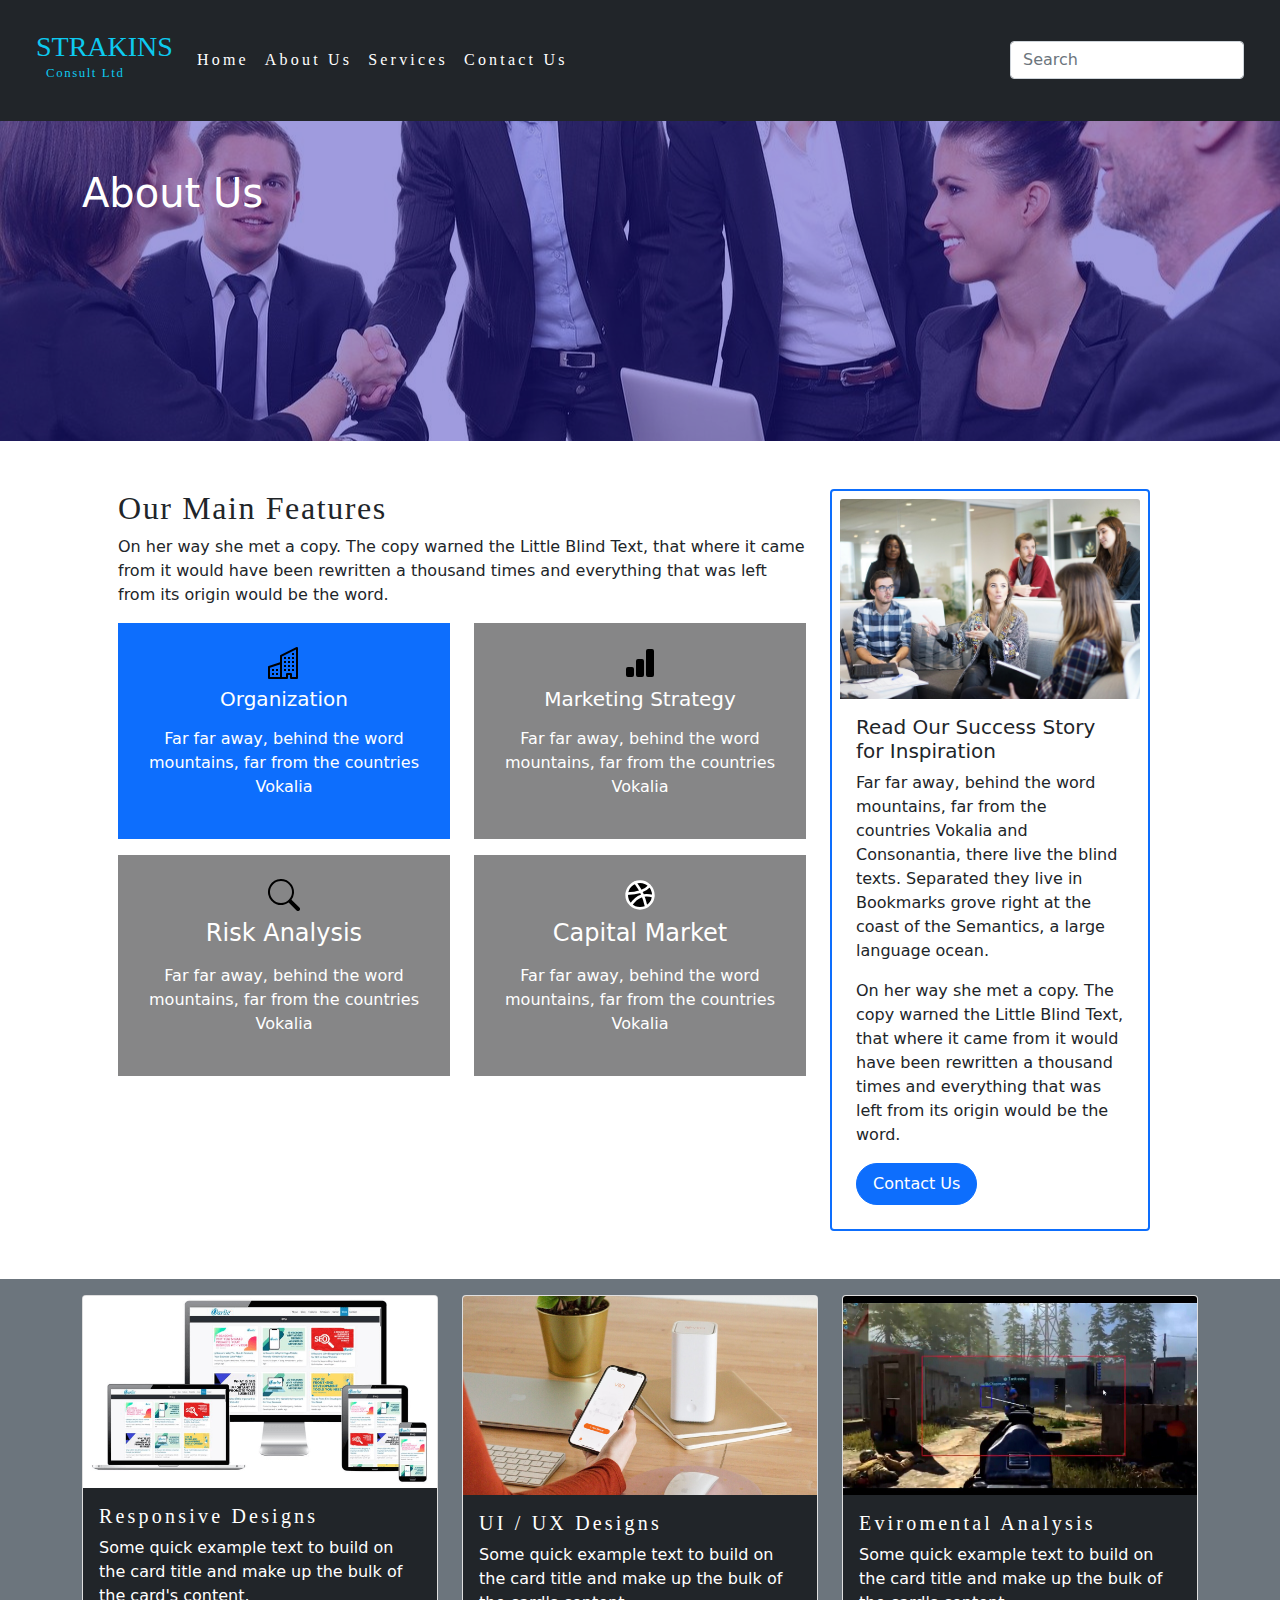
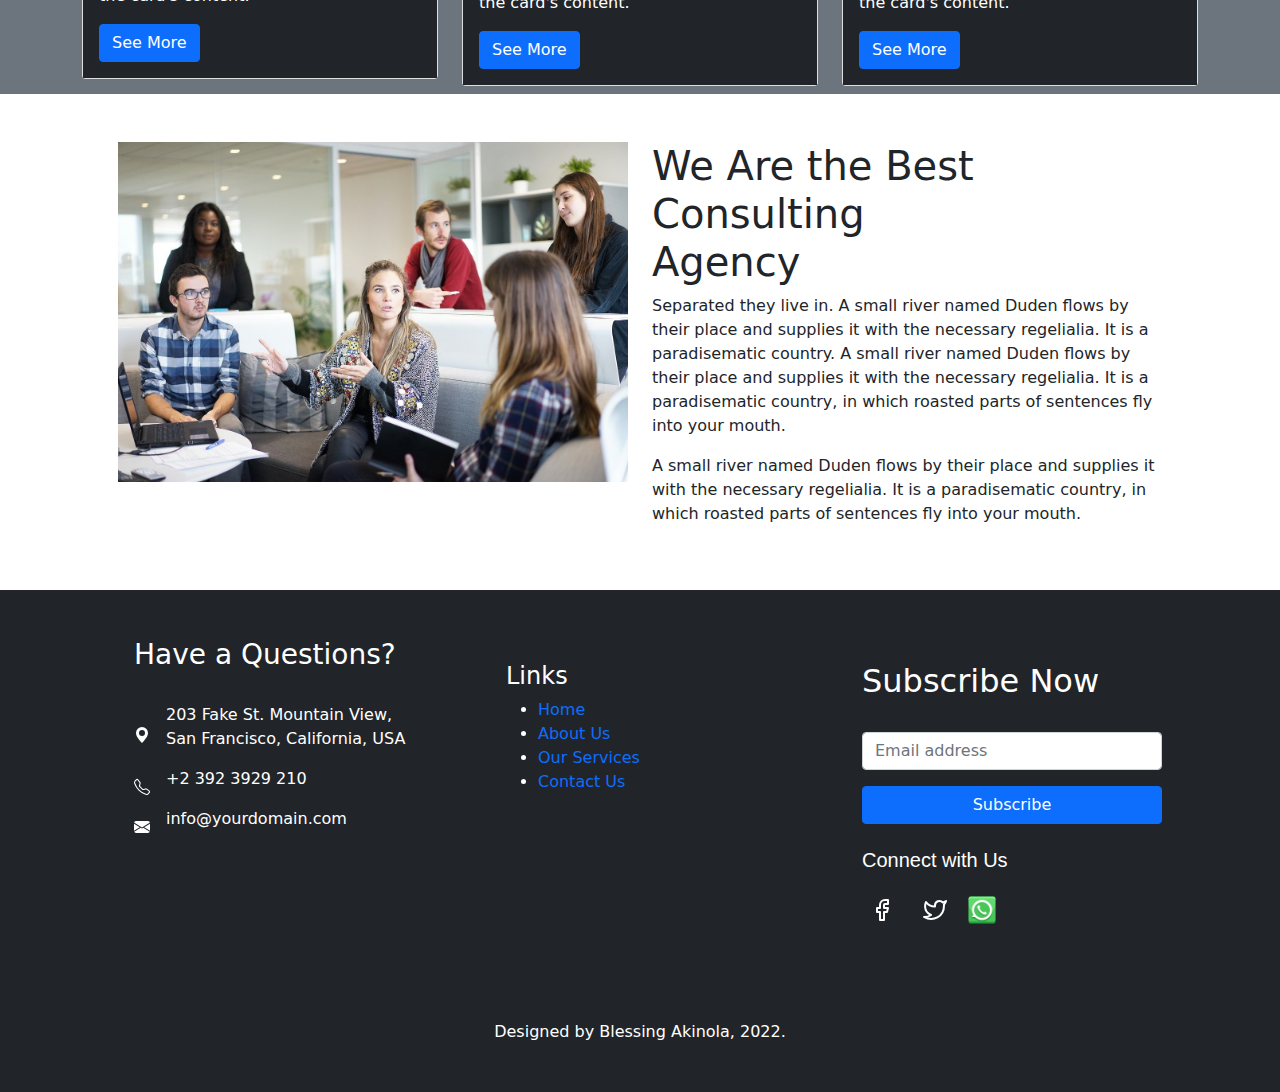
==== commit 68827ada: "Footer Adjusted" ====
--- a/about.html
+++ b/about.html
@@ -10,26 +10,26 @@
 </head>
 <body>
   <header>
-    <div class="container-fluid p-5 bg-dark">
+    <div class="container-fluid p-4 bg-dark">
       <nav class="navbar navbar-expand-lg navbar-dark">
-        <a class="navbar-brand navi-text1 fs-3 text-info" href="#">STRAKINS<br><span class="navi-text text-info">Consult Ltd</span> </a>
         <div class="container-fluid">
+          <a class="navbar-brand navi-text1 fs-3 text-info" href="#">STRAKINS<br><span class="navi-text text-info">Consult Ltd</span> </a>
             <button type="button" class="navbar-toggler" data-bs-toggle="collapse" data-bs-target="#navbarCollapse2">
                 <span class="navbar-toggler-icon"></span>
             </button>
             <div class="collapse navbar-collapse" id="navbarCollapse2">
-                <div class="navbar-nav text2">
-                  <a class="nav-link text-white" aria-current="page" href="index.html">Home</a>
-                  <a class="nav-link text-white" href="about.html">About Us</a>
-                  <a class="nav-link text-white" href="sevices.html">Services</a>
-                  <a class="nav-link text-white" href="contact.html">Contact Us</a>
-                </div>
-                <form class="d-flex ms-auto">
-                    <input type="text" class="form-control me-sm-2" placeholder="Search">
-                  </form>
+              <div class="navbar-nav text2">
+                <a class="nav-link text-white" aria-current="page" href="index.html">Home</a>
+                <a class="nav-link text-white" href="about.html">About Us</a>
+                <a class="nav-link text-white" href="sevices.html">Services</a>
+                <a class="nav-link text-white" href="contact.html">Contact Us</a>
+              </div>
+              <form class="ms-auto">
+                  <input type="text" class="form-control me-sm-2" placeholder="Search">
+              </form>
             </div>
         </div>        
-      </nav>
+    </nav>
     </div>
   </header>
     <section class="services-hero">
@@ -98,11 +98,11 @@
               </div>
           </div>
     </section> 
-    <section class="bg-secondary">
-      <div class="container p-4">
+    <section class="bg-secondary p-2">
+      <div class="container">
         <div class="row">
           <div class="col-12 col-md-4 col-lg-4 pt-2">
-            <div class="card" style="width: 18rem;">
+            <div class="card" style="width: auto;">
               <img src="./img/responsive 2.png" class="card-img-top" alt="...">
               <div class="card-body bg-dark">
                 <h5 class="card-title text-white text2 fs-5"> Responsive Designs</h5>
@@ -112,7 +112,7 @@
             </div>
           </div>
           <div class="col-12 col-md-4 col-lg-4 pt-2">
-            <div class="card" style="width: 18rem;">
+            <div class="card" style="width: auto;">
               <img src="./img/phone.jpg" class="card-img-top" alt="...">
               <div class="card-body bg-dark">
                 <h5 class="card-title text2 text-white fs-5">UI / UX Designs</h5>
@@ -122,7 +122,7 @@
             </div>
           </div>
           <div class="col-12 col-md-4 col-lg-4 pt-2">
-            <div class="card" style="width: 18rem;">
+            <div class="card" style="width: auto;">
               <img src="./img/enviroment.jpg" class="card-img-top" alt="enviroment">
               <div class="card-body bg-dark">
                 <h5 class="card-title text-white text2 fs-5"> Eviromental Analysis</h5>
@@ -147,57 +147,57 @@
         </div>
     </section>
     <footer class="bg-dark">
-        <div class="container p-5">
-          <div class="row">
-            <div class="col-12 col-md-4 col-lg-4 text-white mx-3">
-              <h3 class="pb-4">Have a Questions?</h3>
-              <div class="d-flex">
-                <img src="./img/locator.svg" alt="" class="img-fliud">
-                <p class="mx-3 fs-6">	203 Fake St. Mountain View, <br> San Francisco, California, USA</p>
-              </div>
-              <div class="d-flex ">
-                <img src="./img/telephone.svg" alt="" class="img-fliud">
-                <p class="mx-3 fs-6">+2 392 3929 210</p>
-              </div>
-              <div class="d-flex">
-                <img src="./img/email2.svg" alt="" class="img-fliud">
-                <p class="mx-3 fs-6">	info@yourdomain.com</p>
-              </div>
-            </div>
-            <div class="col-12 col-md-4 col-lg-4 text-white pt-4">
-              <h4>Links</h4>
-              <ul class="">
-                <li><a href="index.html" class="text-decoration-none">Home</a></li>
-                <li><a href="about.html" class="text-decoration-none">About Us</a></li>
-                <li><a href="sevices.html"class="text-decoration-none">Our Services</a></li>
-                <li><a href="contact.html" class="text-decoration-none">Contact Us</a></li>
-              </ul>
-            </div>
-            <div class="col pt-4">
-              <h3 class="text-white fs-2">Subscribe Now</h3>
-              <form>
-                <div class="mb-3">
-                  <label for="exampleInputEmail1" class="form-label"></label>
-                  <input type="email" class="form-control" id="exampleInputEmail1" aria-describedby="emailHelp" placeholder="Email address">
-                 </div>
-                <button type="submit" class="btn btn-primary w-100">Subscribe</button>
-              </form>
-              <div class="socail-icons">
-                 <div class="pt-3">
-                     <h5 class="text-white fonts"> Connect with Us</h5>
-                 </div>
-                 <div>
-                    <img src="./img/facebook.svg" alt="facebook" class="mx-2">
-                    <img src="./img/twitter.svg" alt="twitter" class="mx-3">
-                    <img src="./img/instagram.svg" alt="instagram">
-                 </div> 
-            </div>
-            </div>
+      <div class="container p-5">
+        <div class="row">
+          <div class="col-12 col-md-4 col-lg-4 text-white mx-3">
+            <h3 class="pb-4">Have a Questions?</h3>
+            <div class="d-flex">
+              <img src="./img/locator.svg" alt="" class="img-fliud">
+              <p class="mx-3 fs-6">	203 Fake St. Mountain View, <br> San Francisco, California, USA</p>
+            </div>
+            <div class="d-flex ">
+              <img src="./img/telephone.svg" alt="" class="img-fliud">
+              <p class="mx-3 fs-6">+2 392 3929 210</p>
+            </div>
+            <div class="d-flex">
+              <img src="./img/email2.svg" alt="" class="img-fliud">
+              <p class="mx-3 fs-6">	info@yourdomain.com</p>
+            </div>
+          </div>
+          <div class="col-12 col-md-4 col-lg-4 text-white pt-4">
+            <h4>Links</h4>
+            <ul class="">
+              <li><a href="index.html" class="text-decoration-none">Home</a></li>
+              <li><a href="about.html" class="text-decoration-none">About Us</a></li>
+              <li><a href="sevices.html"class="text-decoration-none">Our Services</a></li>
+              <li><a href="contact.html" class="text-decoration-none">Contact Us</a></li>
+            </ul>
+          </div>
+          <div class="col pt-4">
+            <h3 class="text-white fs-2">Subscribe Now</h3>
+            <form>
+              <div class="mb-3">
+                <label for="exampleInputEmail1" class="form-label"></label>
+                <input type="email" class="form-control" id="exampleInputEmail1" aria-describedby="emailHelp" placeholder="Email address">
+               </div>
+              <button type="submit" class="btn btn-primary w-100">Subscribe</button>
+            </form>
+            <div class="socail-icons">
+              <div class="pt-4">
+                  <h5 class="text-white fonts"> Connect with Us</h5>
+              </div>
+              <div class="pt-3">
+                 <a href="#"><img src="./img/facebook.svg" alt="facebook" class="mx-2"></a> 
+                 <a href="https://twitter.com/straksman"><img src="./img/twitter.svg" alt="twitter" class="mx-3"></a> 
+                 <a href="https://wa.me/07063003993"><img src="./img/whatapp.png" alt="instagram" class="whatsapp"></a> 
+              </div> 
+         </div>
           </div>
         </div>
-        <div class="container text-center p-5">
-          <a href="#" class="text-decoration-none text-white fs-6">Designed by Blessing Akinola Stage 4 Task1</a>
-        </div>
-      </footer>
+      </div>
+      <div class="container text-center p-5">
+        <a href="https://www.linkedin.com/in/blessing-akinola-0073b9112/" class="text-decoration-none text-white fs-6">Designed by Blessing Akinola, 2022.</a>
+      </div>
+    </footer>
       <script src="./js/bootstrap.min.js"></script>
 </body>
--- a/css/style.css
+++ b/css/style.css
@@ -14,6 +14,10 @@
     letter-spacing: 0.1rem;
     font-family: 'Playfair Display';
     padding-left: 10px;
+}
+.whatsapp{
+    height: 28px;
+    width: 28px;
 }
 
 .text2 {
@@ -36,6 +40,7 @@
     background-position: center;
     background-repeat: no-repeat;
     background-size: cover;
+    height: 100vh;
 }
 .services-hero {
     background-image: url(../img/people4.jpg);
@@ -45,9 +50,9 @@
     background-size: cover;
     height: 20rem;
 }
-.hero-text {
+/* .hero-text {
     padding-top: 8rem;
-}
+} */
 .button {
     padding: 10px 30px;
     margin-top: 1rem;
@@ -90,4 +95,19 @@
 }
 .fonts {
     font-family: 'Lucida Sans', 'Lucida Sans Regular', 'Lucida Grande', 'Lucida Sans Unicode', Geneva, Verdana, sans-serif;
+}
+@media (max-width: 450px) {
+    .hero {
+        background-image: url(../img/consult2.jpg);
+        box-shadow: inset 0 0 0 2000px rgba(23, 24, 24, 0.63);
+        background-position: center;
+        background-repeat: no-repeat;
+        background-size: cover;
+        height: 300px;
+    }
+    .button {
+        padding: 7px 20px;
+        margin-top: 0.5rem;
+    }
+    
 }